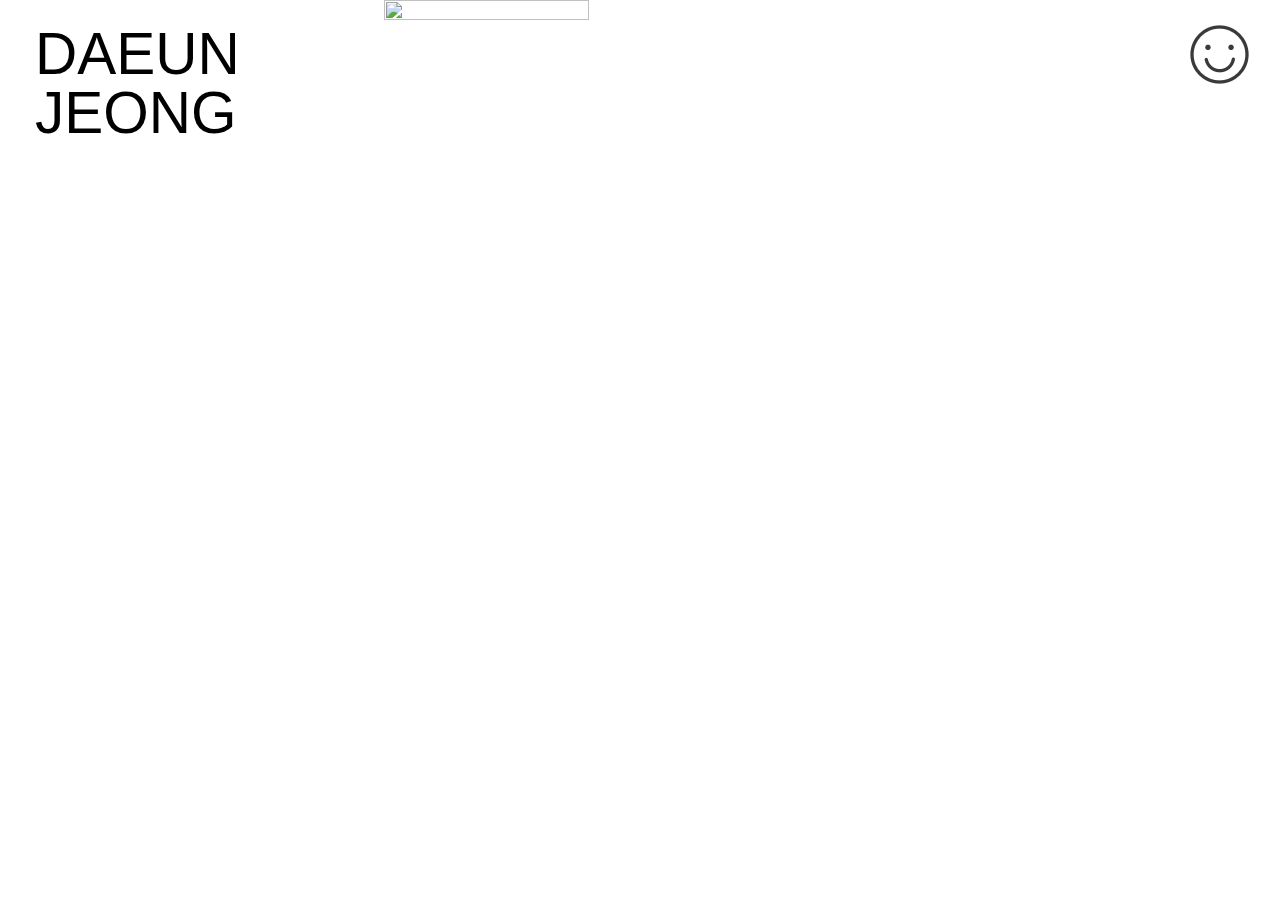
==== dejeong.github.io-master_revised/pages/eight.html @ f0a9c2b6 "Add files via upload" ====
<!DOCTYPE html>
<html>
<head>
  <meta charset="utf-8">
  <meta name="viewport" content="width=device-width">
  <title>Daeun Jeong</title>
  <meta name="author" content="Daeun Jeong">
  <link rel="stylesheet" href="../styles/restart.css">
  <link rel="stylesheet" href="../styles/styles-00.css">
  <link rel="stylesheet" href="../styles/project.css">
  <style>
    .site-icon {
      opacity: 0;
    }
    .center {
    display: block;
    margin-left: auto;
    margin-right: auto;
    width: 40%;
    height:60%;
}

  </style>
</head>
<body>
  <div class="site-close"></div>

  <div class="site-title fixed">
    <p>Daeun</p>
    <p>Jeong</p>
  </div>


  <div class="site-icon">
    <div class="icon-container">
      <img id="profile" src="../assets/icon-00.png">
    </div>

  </div>
  <!-- project content START -->
  <img class="center" src="../assets/eight/01.jpg">
  <!-- project content END -->


  <div class="site-info display">
    <p>
      My practice focuses on telling the story through photography. I love to capture the moments of daily life and narrative around simple objects. I enjoy combining pure graphic design with photography to create the visual languages.
    </p>

    <div class="site-contact">
      <p>CONTACT ME</p>
      <p><a class="contact-link" href="tel:+447482076296">+44 7482076296</a></p>
      <p><a class="contact-link" href="mailto:daeun.jeong41@gmail.com?subject=Hello!&body=Hello Daeun, Lovely to meet you, let's talk:">daeun.jeong41@gmail.com</a></p>
    </div>
  </div>

  <script
    src="https://code.jquery.com/jquery-3.3.1.min.js"
    integrity="sha256-FgpCb/KJQlLNfOu91ta32o/NMZxltwRo8QtmkMRdAu8="
    crossorigin="anonymous"></script>
  <script type="text/javascript" src="../scripts/project.js"></script>
</body>
</html>
---- dejeong.github.io-master_revised/styles/restart.css ----
html,body,div,span,applet,object,iframe,h1,h2,h3,h4,h5,h6,p,blockquote,pre,a,abbr,acronym,address,big,cite,code,del,dfn,em,font,img,ins,kbd,q,s,samp,small,strike,strong,sub,sup,tt,var,b,i,center,dl,dt,dd,ol,ul,li,fieldset,form,label,legend,table,caption,tbody,tfoot,thead,tr,th,td,article,aside,audio,canvas,details,figcaption,figure,footer,header,hgroup,mark,menu,meter,nav,output,progress,section,summary,time,video{border:0;outline:0;font-size:100%;vertical-align:baseline;background:transparent;margin:0;padding:0;}body{line-height:1;}article,aside,dialog,figure,footer,header,hgroup,nav,section,blockquote{display:block;}nav ul{list-style:none;}ol{list-style:decimal;}ul{list-style:none;}ul ul{list-style:circle;}blockquote,q{quotes:none;}blockquote:before,blockquote:after,q:before,q:after{content:none;}ins{text-decoration:underline;}del{text-decoration:line-through;}mark{background:none;}abbr[title],dfn[title]{border-bottom:1px dotted #000;cursor:help;}table{border-collapse:collapse;border-spacing:0;}hr{display:block;height:1px;border:0;border-top:1px solid #ccc;margin:1em 0;padding:0;}input[type=submit],input[type=button],button{margin:0!important;padding:0!important;}input,select,a img{vertical-align:middle;}
---- dejeong.github.io-master_revised/styles/styles-00.css ----
body {
	font-family: sans-serif;
}

body,
a {
 color: black;
}

a {
	text-decoration: none;
}

a:hover,
.active {
	/* color: yellow; */
	background: yellow;
	mix-blend-mode: multiply;
}

.contact-link,
.contact-link:hover {
	z-index: 10;
	cursor: pointer;
}

::selection {
	background: blue;
	mix-blend-mode: multiply;
}

.display {
	display: none;
}

.site-title {
	font-size: 6.5vh;
	text-transform: uppercase;
}

.site-projects {
	font-size: 2.5vh;
	width: 60vw;
	margin-left: 37.5vw;
	margin-right: 35px;
	margin-top: 25px;
}

.fixed {
	position: fixed;
	left: 35px;
	top: 25px;
}

.site-icon {
	bottom: 0;
	padding-bottom: 25px;
	position: absolute;
	width: 100vw;
}

.site-icon:hover {
	cursor: url(../assets/about.png),pointer;
	opacity: 0.5;
  display: block;
}

.site-info:hover {
	cursor: url(../assets/close.png),pointer;
  display: block;
}

.icon-container {
	margin: 0 auto;
	width: 30px;
}

.site-info {
	background: yellow;
	bottom: 0;
	font-size: 7vh;
	line-height: 1.25;
	padding: 35px;
	position: fixed;
	mix-blend-mode: multiply;
	z-index: 10;
	transition: 0.5s;
}

.site-contact {
	font-size: 2.5vh;
	line-height: initial;
	margin-top: 35px;
}

.site-close {
	height: 100vh;
	width: 100vw;
	position: absolute;
	top: 0;
	left: 0;
	z-index: -10
}

.project-preview {
	top: 18vh;
	position: absolute;
}

.project-preview img {
	mix-blend-mode: multiply;
	z-index: 10;
}

.project-preview img:hover {
	cursor: url(../assets/open.png),pointer;
  display: block;
}

/* .active:hover {
	cursor: url(../assets/close.png),pointer;
  display: inline-block;
} */
---- dejeong.github.io-master_revised/styles/project.css ----
/* override */
.site-icon {
	bottom: initial;
	top: 25px;
	right: 35px;
	padding-bottom: 0;
	position: fixed;
	width: 55px;
}

.site-info {
	mix-blend-mode: normal;
}

.icon-container {
	width: 30px;
	margin: 0;
}

.site-title:hover {
	cursor: pointer;
	opacity: 0.5;
}

.project-container {
	margin: 0 35px;
	padding-top: 50vh;
}

.flex {
	display: flex;
}

.project-titles {
	font-size: 5.5vh;
	text-transform: initial;
	width: 50%;
}

.project-body {
	font-size: 2.5vh;
	display: inline-block;
	width: 60%;
	text-align: justify;
}

.project-body p {
	padding: 5px 0;
}

.project-tags {
	font-size: 3vh;
	text-transform: none;
	display: inline-block;
	padding: 35px 0 15px 0;
}

.project-year {
	font-size: 3vh;
}

.project-img {
	margin: 60px 0 0 0;
	max-width: 100%;
}

.project-footer {
	width: 100%;
}

.project-counter {
	font-size: 6.5vh;
	margin: 70px 0 210px 0;
}

.project-counter,
.project-credits {
	text-align: center;
	text-transform: uppercase;
}

.project-credits {
	font-size: 2vh;
	margin: 210px 0 35px;
}
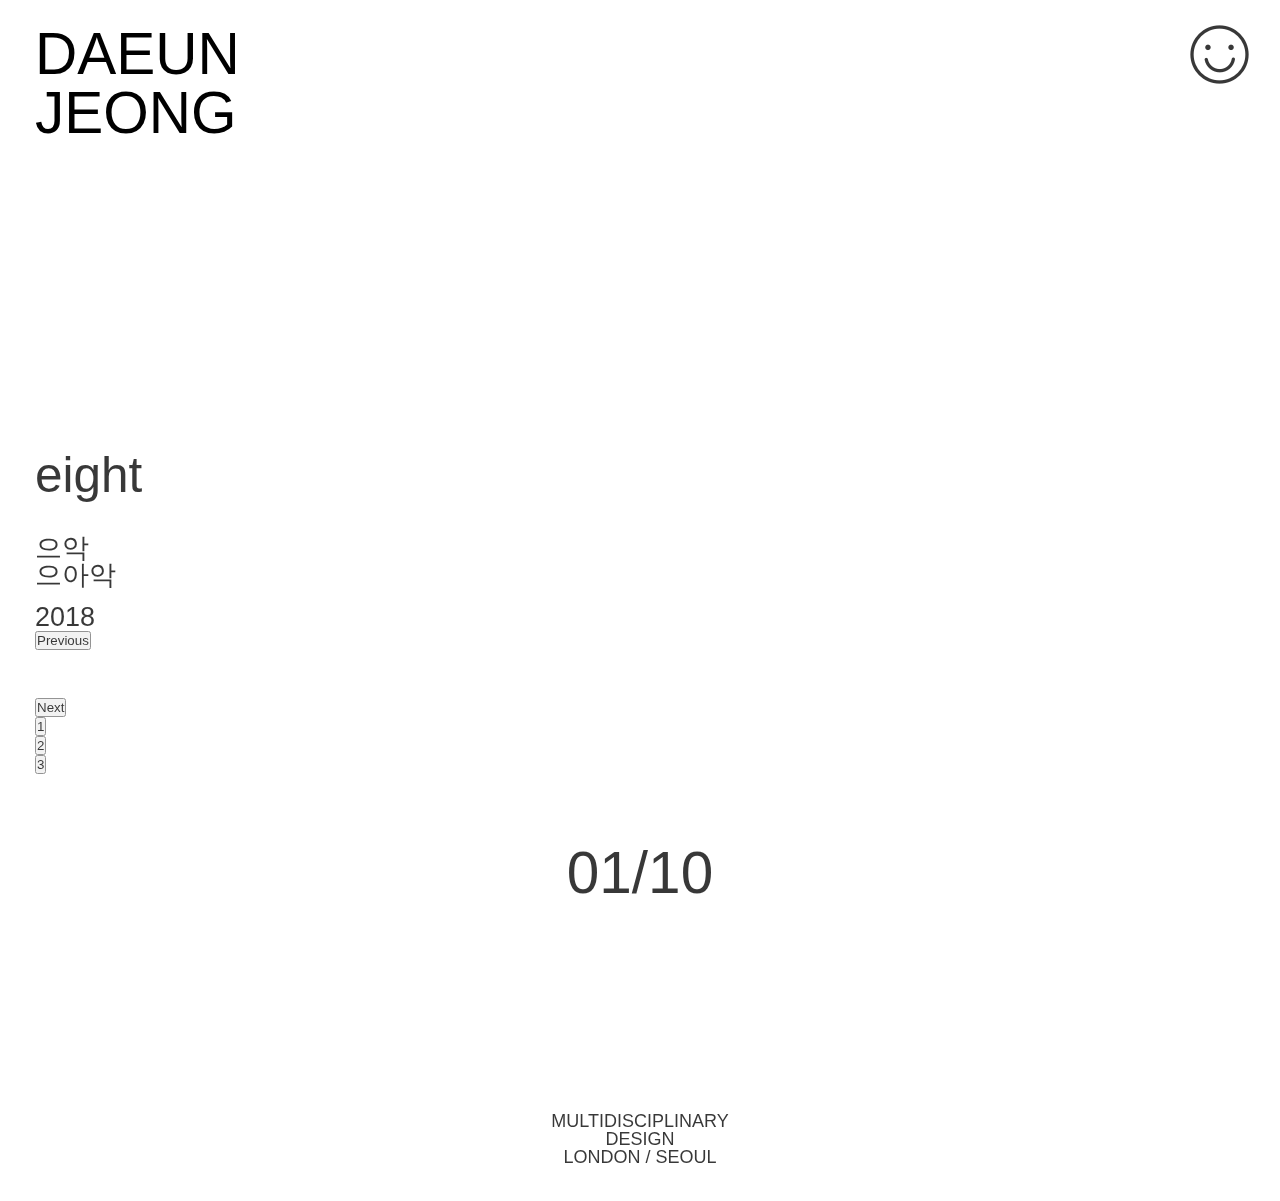
==== commit f8b054c1: "180911_1차수정" ====
--- a/dejeong.github.io-master_revised/pages/eight.html
+++ b/dejeong.github.io-master_revised/pages/eight.html
@@ -1,28 +1,26 @@
-<!DOCTYPE html>
 <html>
-<head>
+  <head>
   <meta charset="utf-8">
   <meta name="viewport" content="width=device-width">
   <title>Daeun Jeong</title>
   <meta name="author" content="Daeun Jeong">
+
   <link rel="stylesheet" href="../styles/restart.css">
   <link rel="stylesheet" href="../styles/styles-00.css">
   <link rel="stylesheet" href="../styles/project.css">
+  <link rel="stylesheet" type="text/css" href="slick/slick.css"/>
+  <link rel="stylesheet" type="text/css" href="slick/slick-theme.css"/>
+
   <style>
-    .site-icon {
+    .site-icon, .project-container {
       opacity: 0;
     }
-    .center {
-    display: block;
-    margin-left: auto;
-    margin-right: auto;
-    width: 40%;
-    height:60%;
-}
+  </style>
+  </head>
 
-  </style>
-</head>
-<body>
+
+  <body>
+
   <div class="site-close"></div>
 
   <div class="site-title fixed">
@@ -30,15 +28,78 @@
     <p>Jeong</p>
   </div>
 
-
   <div class="site-icon">
     <div class="icon-container">
-      <img id="profile" src="../assets/icon-00.png">
+      <img id="profile" src="../assets/icon-00.png">    </div>
+
+  </div>
+
+  <!-- project content START -->
+    <div class="project-container">
+      <div class="flex">
+        <div class="project-titles">
+          <p>eight</p>
+
+          <span class="project-tags">
+            <p>으악</p>
+            <p>으아악</p>
+          </span>
+          <p class="project-year">2018</p>
+        </div>
+      </div>
+
+      <div class ="fade" role="toolbar">
+        <button type="button" data-role="none" class="slick-prev slick-arrow"
+        aria-label="Previous" role="button" style="display: block;"> Previous</button>
+
+        <div aria-live="polite" class="slick-list draggable">
+          <div class="slick-track" style="opacity: 1; width: 432px;" role="listbox">
+            <div class="slick-slide" data-slick-index="0" aria-hidden="true" style="transition: opacity 500ms linear 0s; width: 144px; position: relative; left: 0px; top: 0px; z-index: 998; opacity: 0;" tabindex="-1" role="option" aria-describedby="slick-slide90">
+					<div class="image">
+						<img src="../assets/eight/01.jpg">
+					</div>
+				</div>
+        <div class="slick-slide" data-slick-index="1" aria-hidden="true" style="transition: opacity 500ms linear 0s; width: 144px; position: relative; left: -144px; top: 0px; z-index: 998; opacity: 0;" tabindex="-1" role="option" aria-describedby="slick-slide91">
+					<div class="image">
+						<img src="../assets/eight/02.jpg">
+					</div>
+				</div>
+        <div class="slick-slide slick-current slick-active" data-slick-index="2" aria-hidden="false" style="width: 144px; position: relative; left: -288px; top: 0px; z-index: 999; opacity: 1;" tabindex="-1" role="option" aria-describedby="slick-slide92">
+					<div class="image">
+						<img src="../assets/eight/03.jpg">
+					</div>
+				</div>
+      </div>
     </div>
 
+        <button type="button" data-role="none" class="slick-next slick-arrow" aria-label="Next" role="button" style="display: block;">Next</button>
+
+        <ul class="slick-dots" style="display: block;" role="tablist">
+          <li class="" aria-hidden="true" role="presentation" aria-selected="true" aria-controls="navigation90" id="slick-slide90">
+            <button type="button" data-role="none" role="button" tabindex="0">1</button>
+          </li>
+          <li aria-hidden="true" role="presentation" aria-selected="false" aria-controls="navigation91" id="slick-slide91" class="">
+            <button type="button" data-role="none" role="button" tabindex="0">2</button>
+          </li>
+          <li aria-hidden="false" role="presentation" aria-selected="false" aria-controls="navigation92" id="slick-slide92" class="slick-active">
+            <button type="button" data-role="none" role="button" tabindex="0">3</button>
+          </li>
+        </ul>
+
+    </div>
+
+    <div class="project-footer">
+      <div class="project-counter">
+        <p id="counter">01/10</p>
+      </div>
+
+      <div class="project-credits">
+        <p>Multidisciplinary</p>
+        <p>Design</p>
+          <p>London / Seoul</p>
+      </div>
+    </div>
   </div>
-  <!-- project content START -->
-  <img class="center" src="../assets/eight/01.jpg">
   <!-- project content END -->
 
 
@@ -59,5 +120,23 @@
     integrity="sha256-FgpCb/KJQlLNfOu91ta32o/NMZxltwRo8QtmkMRdAu8="
     crossorigin="anonymous"></script>
   <script type="text/javascript" src="../scripts/project.js"></script>
-</body>
+    <script type="text/javascript" src="../scripts/native.js"></script>
+    <script type="text/javascript" src="../scripts/prism.js"></script>
+    <script type="text/javascript" src="../scripts/scripts.js"></script>
+
+    <script type="text/javascript" src="//code.jquery.com/jquery-1.11.0.min.js"></script>
+    <script type="text/javascript" src="//code.jquery.com/jquery-migrate-1.2.1.min.js"></script>
+    <script type="text/javascript" src="slick/slick.min.js"></script>
+
+    <script type="text/javascript">
+      $('.fade').slick({
+      dots: true,
+      infinite: true,
+      speed: 500,
+      fade: true,
+      cssEase: 'linear'
+      });
+    </script>
+
+  </body>
 </html>
